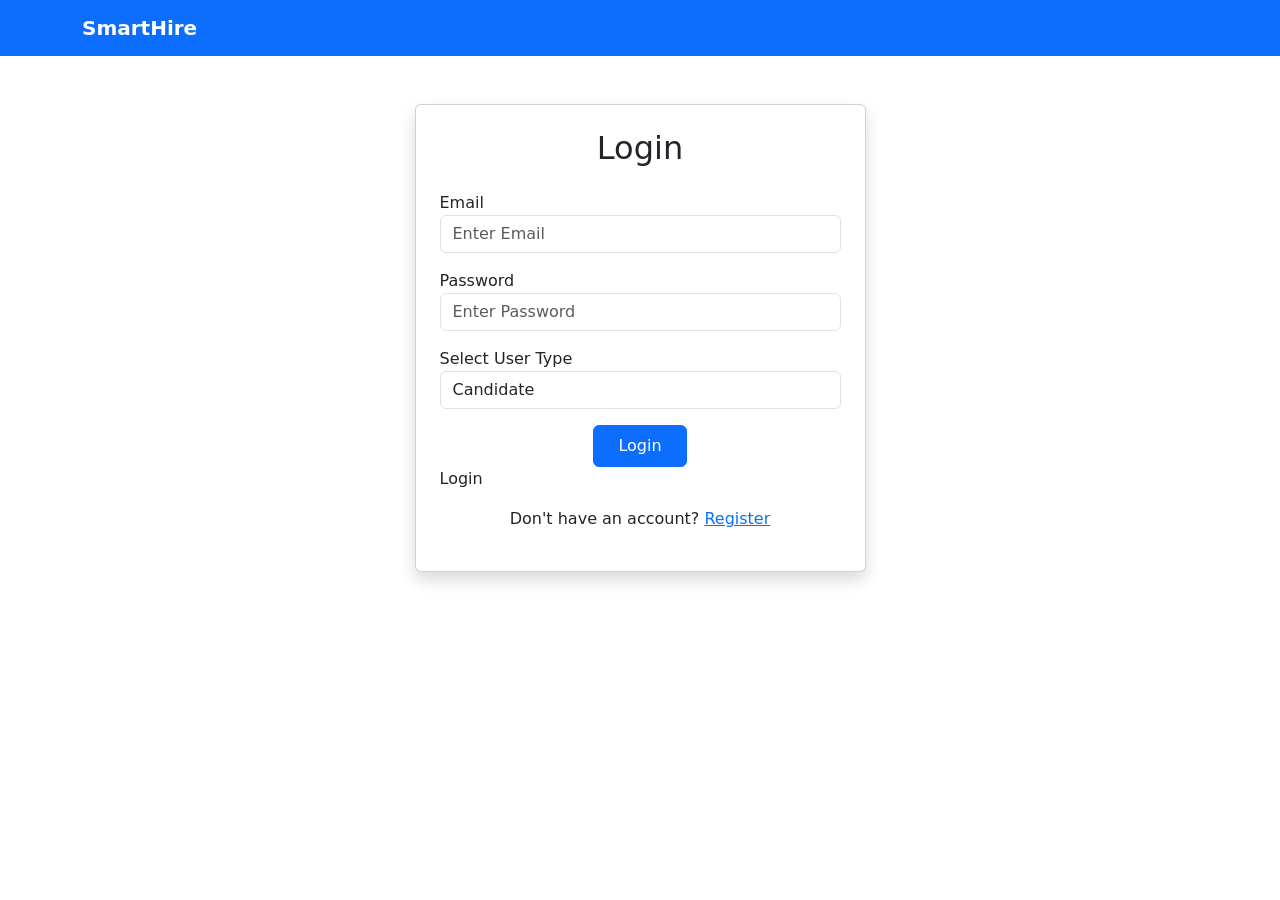
==== login.html @ e8e9cddc "login page, reg page upload Signed-off-by: Dhivya dharshini <147932186+KeerthiRadhalakshmi@users.nor" ====
<!DOCTYPE html>
<html lang="en">

<head>

<meta charset="UTF-8">
<meta name="viewport" content="width=device-width, initial-scale=1.0">

<title>SmartHire Login</title>

<link href="https://cdn.jsdelivr.net/npm/bootstrap@5.3.0/dist/css/bootstrap.min.css" rel="stylesheet">

<link rel="stylesheet" href="css/style.css">

</head>


<body>


<nav class="navbar navbar-dark bg-primary">

<div class="container">

<a class="navbar-brand fw-bold" href="index.html">
SmartHire
</a>

</div>

</nav>



<div class="container mt-5">


<div class="row justify-content-center">


<div class="col-md-5">


<div class="card shadow p-4">


<h2 class="text-center mb-4">
Login
</h2>


<form onsubmit="loginUser(event)">


<div class="mb-3">

<label>Email</label>

<input type="email" class="form-control" placeholder="Enter Email">

</div>



<div class="mb-3">

<label>Password</label>

<input type="password" class="form-control" placeholder="Enter Password">

</div>



<div class="mb-3">

<label>Select User Type</label>

<select class="form-control">

<option>Candidate</option>

<option>Recruiter</option>

<option>Admin</option>

</select>

</div>



<div class="text-center">

<button type="submit" class="btn btn-primary px-4 py-2 rounded">
    Login
</button>

</div>
</button>

Login




</form>


<p class="text-center mt-3">

Don't have an account?

<a href="register.html">
Register
</a>

</p>


</div>


</div>


</div>


</div>
<script>

function loginUser(event){

    event.preventDefault();

    let userType = document.querySelector("select").value;


    if(userType == "Candidate"){

        window.location.href = "candidate/dashboard.html";

    }

    else if(userType == "Recruiter"){

        window.location.href = "recruiter/dashboard.html";

    }

    else if(userType == "Admin"){

        window.location.href = "admin/dashboard.html";

    }

}

</script>


</body>

</html>
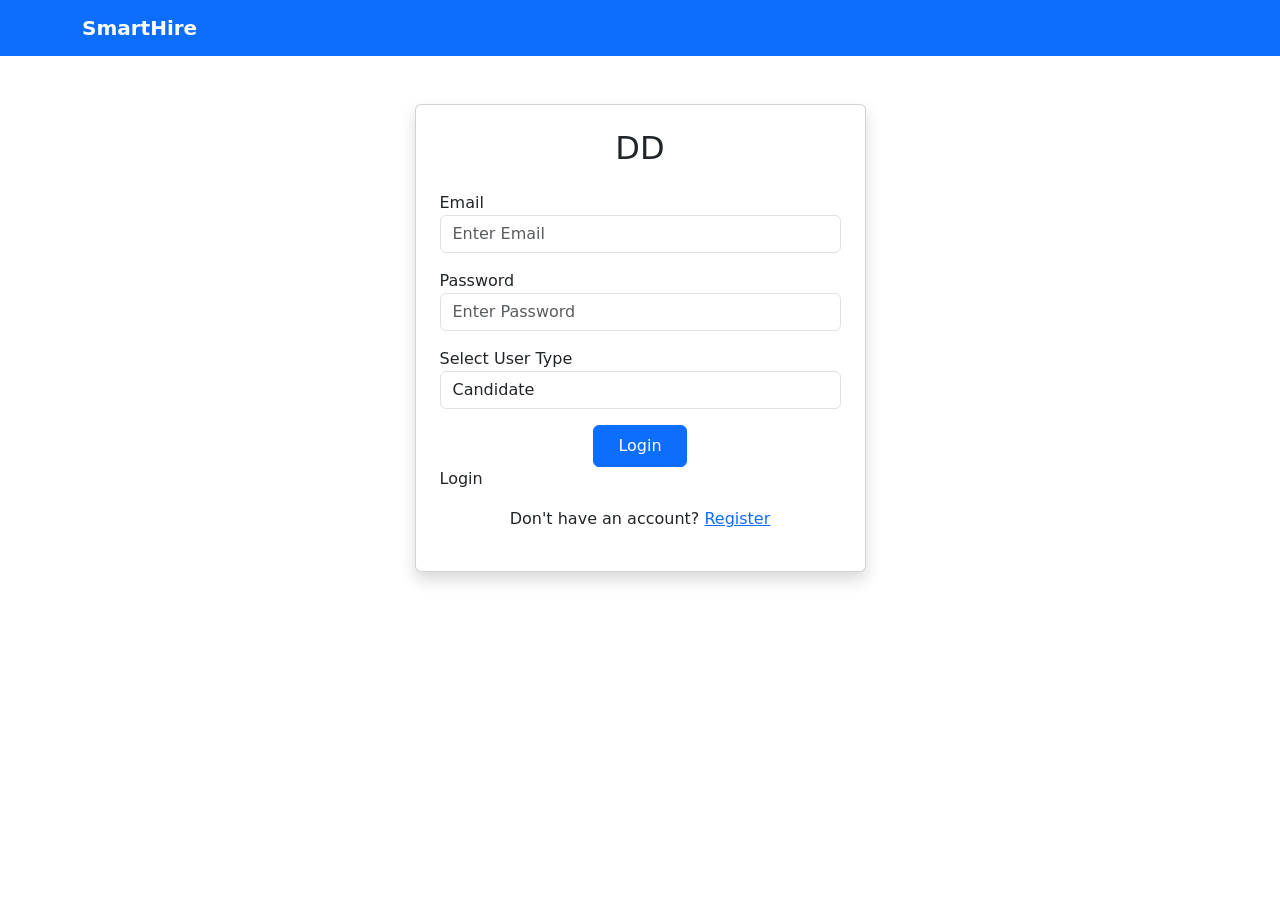
==== commit edeed982: "FOR DEMO LOGIN TO DD" ====
--- a/login.html
+++ b/login.html
@@ -45,7 +45,7 @@
 
 
 <h2 class="text-center mb-4">
-Login
+DD
 </h2>
 
 
@@ -82,7 +82,7 @@
 
 <option>Recruiter</option>
 
-<option>Admin</option>
+<option>DHANUSH</option>
 
 </select>
 
@@ -162,4 +162,4 @@
 
 </body>
 
-</html>+</html>
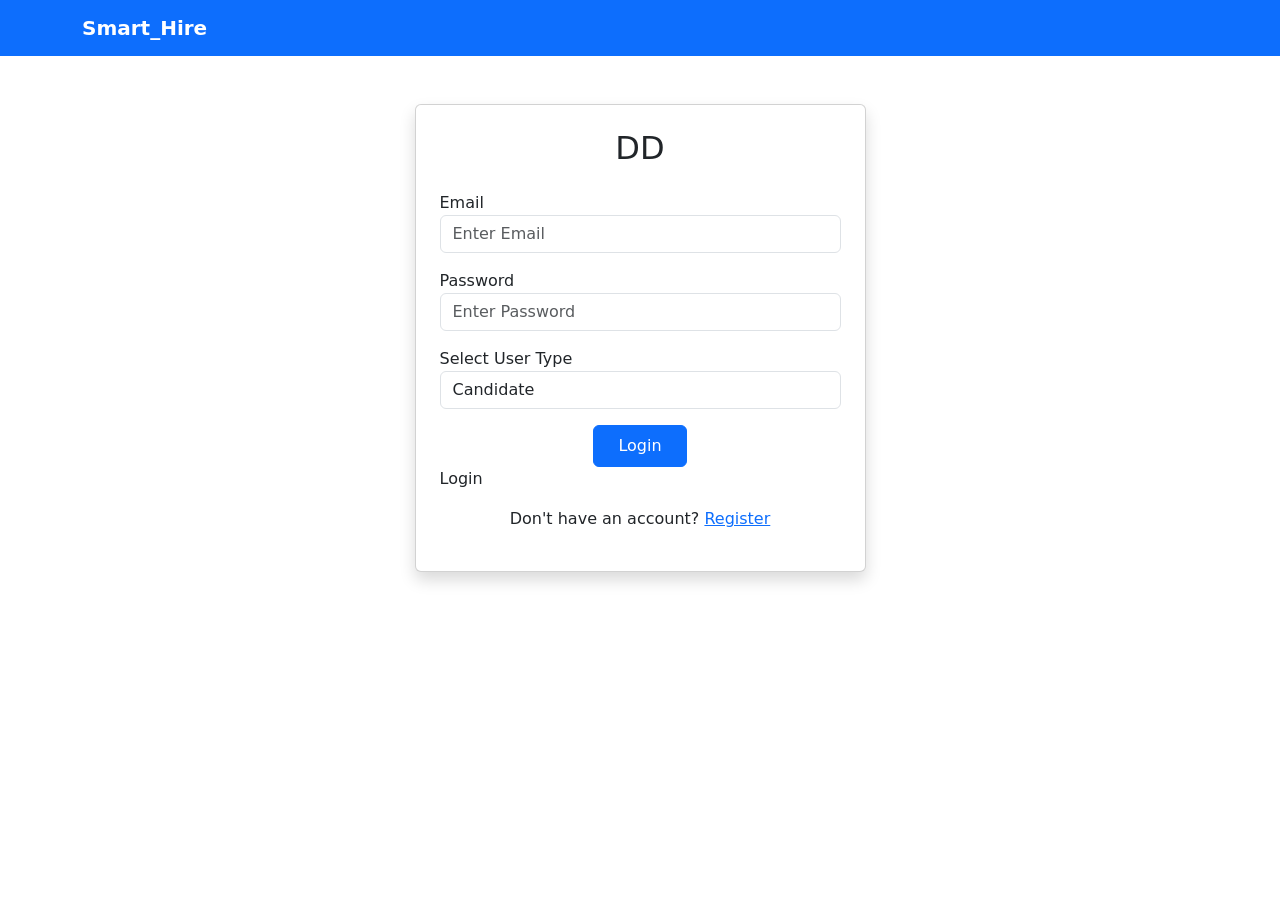
==== commit 4d8481c5: "h_" ====
--- a/login.html
+++ b/login.html
@@ -23,7 +23,7 @@
 <div class="container">
 
 <a class="navbar-brand fw-bold" href="index.html">
-SmartHire
+Smart_Hire
 </a>
 
 </div>
